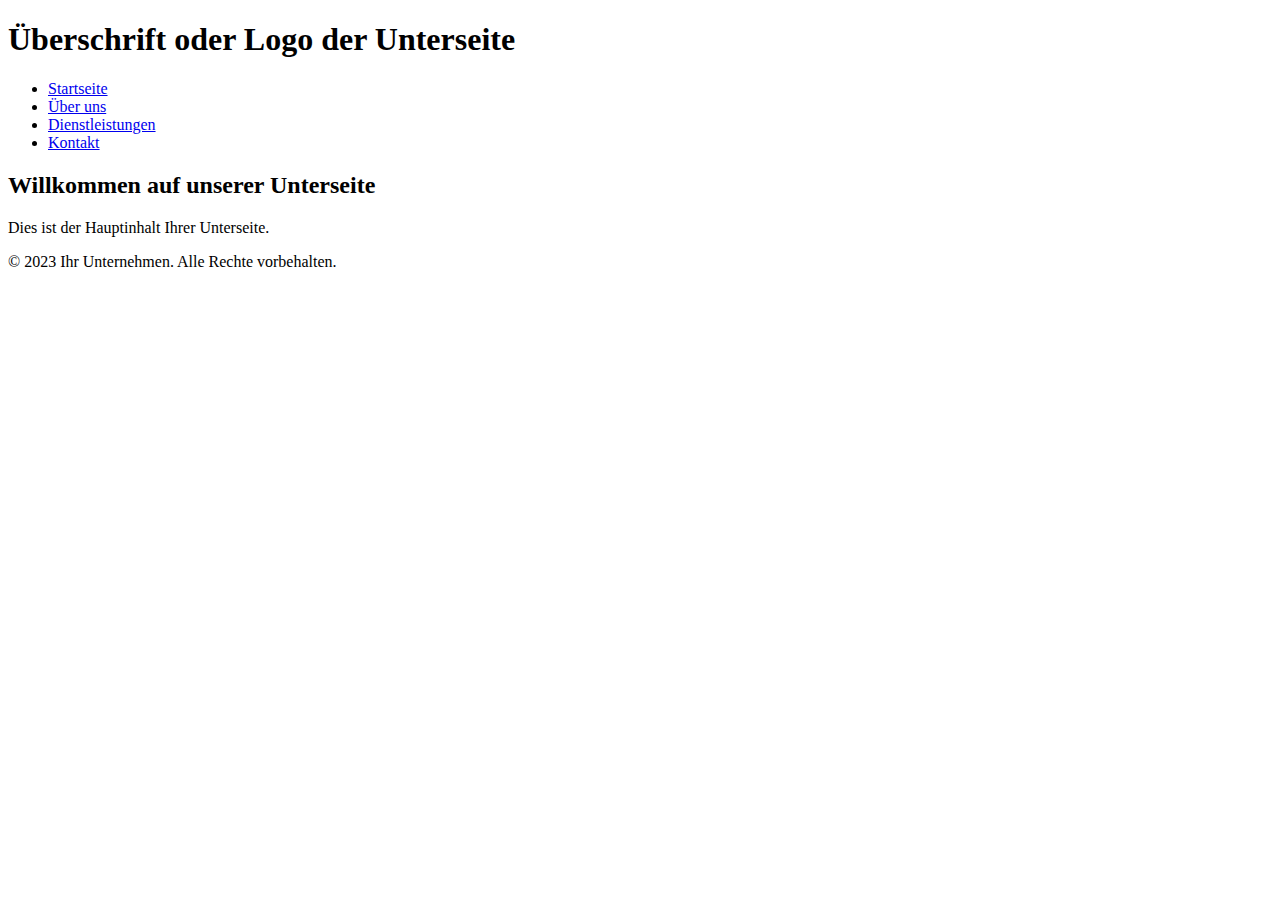
==== betriebe.html @ b52d3183 "my first commit" ====
<!DOCTYPE html>
<html>
<head>
    <meta charset="UTF-8">
    <title>Unterseite - Titel Ihrer Unterseite</title>
</head>
<body>
    <header>
        <h1>Überschrift oder Logo der Unterseite</h1>
        <nav>
            <ul>
                <li><a href="index.html">Startseite</a></li>
                <li><a href="überuns.html">Über uns</a></li>
                <li><a href="dienstleistungen.html">Dienstleistungen</a></li>
                <li><a href="kontakt.html">Kontakt</a></li>
            </ul>
        </nav>
    </header>

    <main>
        <h2>Willkommen auf unserer Unterseite</h2>
        <p>Dies ist der Hauptinhalt Ihrer Unterseite.</p>
    </main>

    <footer>
        <p>&copy; 2023 Ihr Unternehmen. Alle Rechte vorbehalten.</p>
    </footer>
</body>
</html>
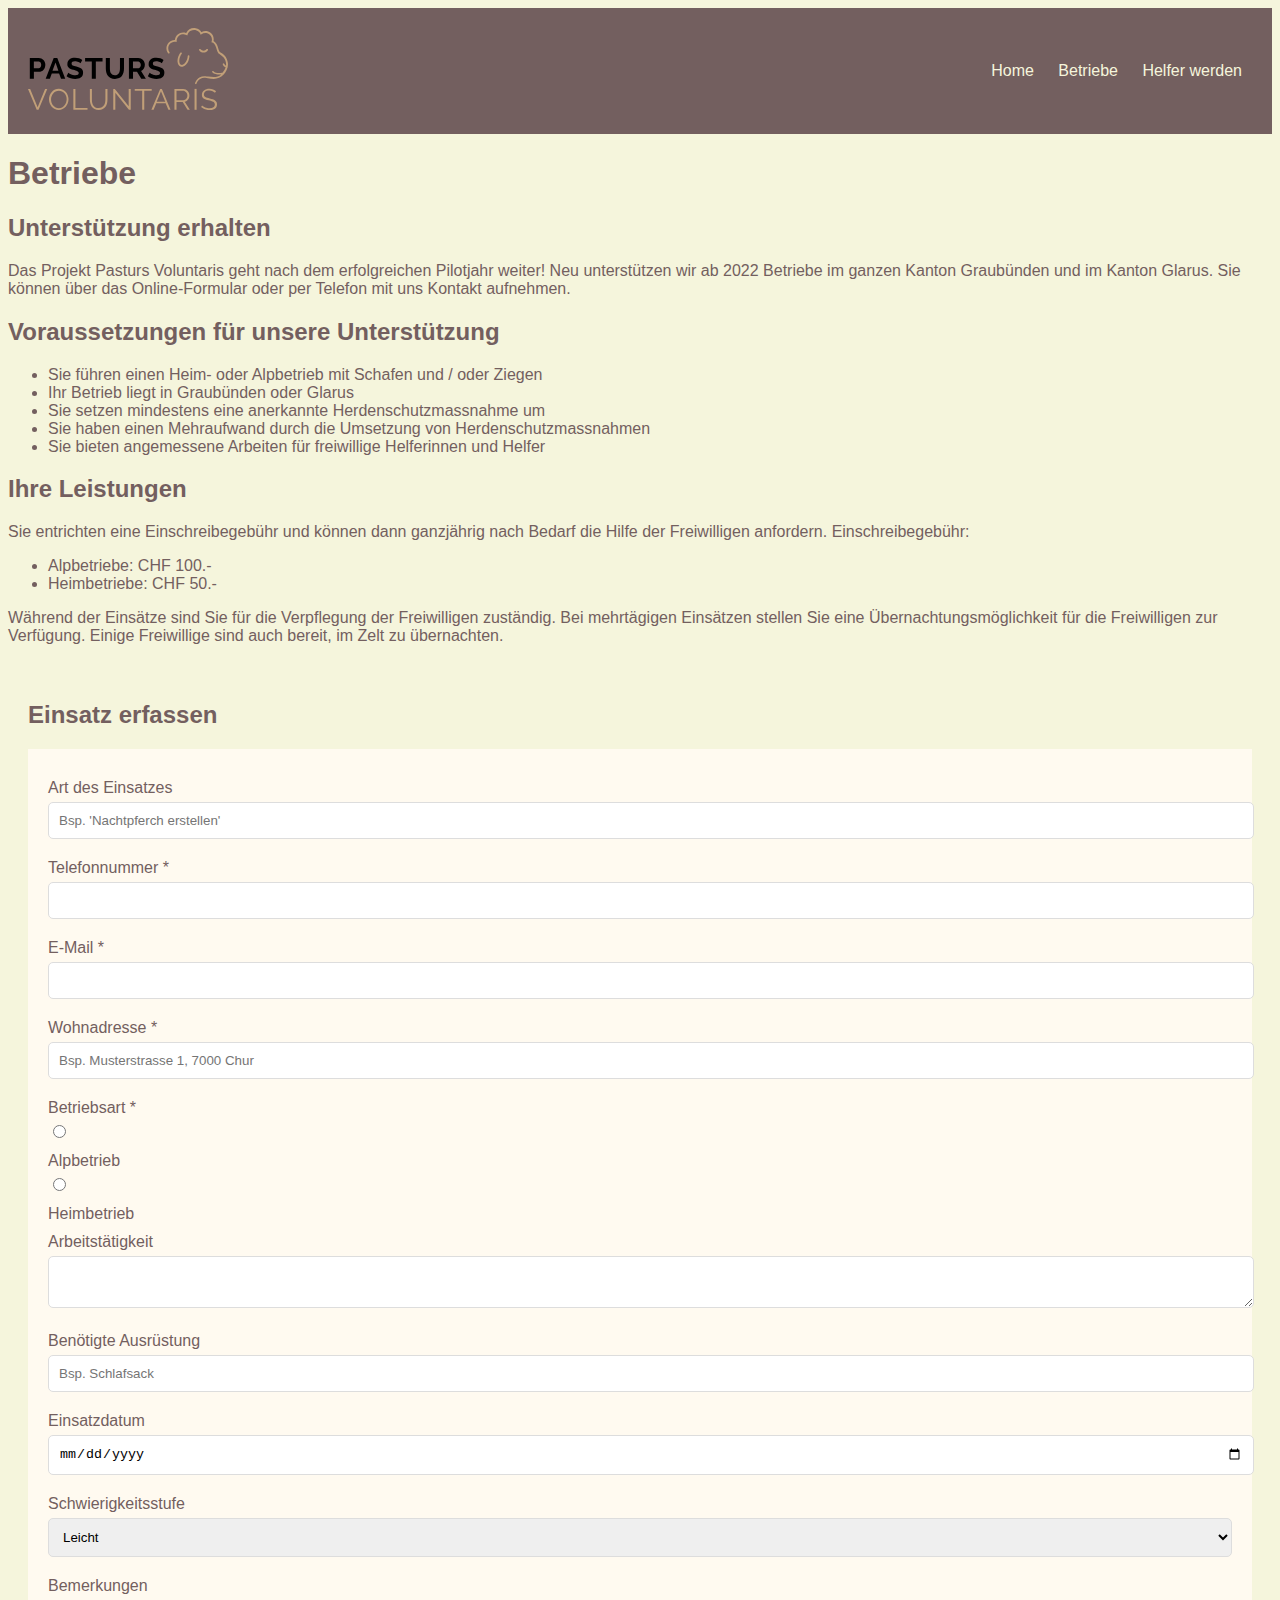
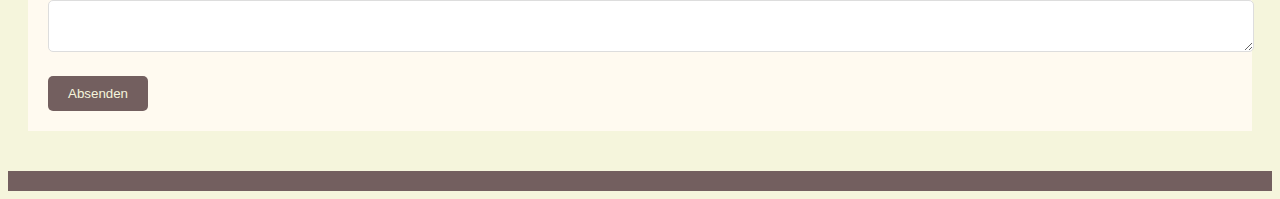
==== commit e27679ff: "new subpage "betriebe"" ====
--- a/betriebe.html
+++ b/betriebe.html
@@ -1,29 +1,125 @@
 <!DOCTYPE html>
-<html>
+<html lang="de">
 <head>
     <meta charset="UTF-8">
-    <title>Unterseite - Titel Ihrer Unterseite</title>
+    <title>Betriebe</title>
+    <link rel="stylesheet" href="style.css">
 </head>
+
 <body>
     <header>
-        <h1>Überschrift oder Logo der Unterseite</h1>
-        <nav>
+        <a href="index.html" id="logo-link"> <!-- Link zur Hauptseite -->
+        <img src="img/Logo_Pasturs-Voluntaris_farbe-positiv.svg" alt="Logo Pasturs Voluntaris" id="logo"> <!-- Hier füge das Logo ein -->
+        <nav id="main-nav"> <!-- ID für das Navigationsmenü hinzugefügt -->
             <ul>
-                <li><a href="index.html">Startseite</a></li>
-                <li><a href="überuns.html">Über uns</a></li>
-                <li><a href="dienstleistungen.html">Dienstleistungen</a></li>
-                <li><a href="kontakt.html">Kontakt</a></li>
+                <li><a href="index.html">Home</a></li>
+                <li><a href="betriebe.html">Betriebe</a></li>
+                <li><a href="kontaktformular.html">Helfer werden</a></li>
             </ul>
         </nav>
     </header>
 
-    <main>
-        <h2>Willkommen auf unserer Unterseite</h2>
-        <p>Dies ist der Hauptinhalt Ihrer Unterseite.</p>
-    </main>
+    <section id="betriebe-content">
+        <h1>Betriebe</h1>
+        <p> </p>
+        
+        <!-- Abschnitt für die Unterstützung -->
+        <section id="unterstuetzung">
+            <h2>Unterstützung erhalten</h2>
+            <p>Das Projekt Pasturs Voluntaris geht nach dem erfolgreichen Pilotjahr weiter!
+                Neu unterstützen wir ab 2022 Betriebe im ganzen Kanton Graubünden und im Kanton Glarus.
+                Sie können über das Online-Formular oder per Telefon mit uns Kontakt aufnehmen.</p>
+            <!-- Hier könnten weitere Details und Schritte folgen -->
+        </section>
+
+        <!-- Abschnitt für die Anforderungen -->
+        <section id="anforderungen">
+            <h2>Voraussetzungen für unsere Unterstützung</h2>
+            <ul>
+                <li>Sie führen einen Heim- oder Alpbetrieb mit Schafen und / oder Ziegen</li>
+                <li>Ihr Betrieb liegt in Graubünden oder Glarus</li>
+                <li>Sie setzen mindestens eine anerkannte Herdenschutzmassnahme um</li>
+                <li>Sie haben einen Mehraufwand durch die Umsetzung von Herdenschutzmassnahmen</li>
+                <li>Sie bieten angemessene Arbeiten für freiwillige Helferinnen und Helfer</li>
+            </ul>
+            
+        </section>
+
+        <!-- Abschnitt für die angebotenen Leistungen -->
+        <section id="leistungen">
+            <h2>Ihre Leistungen</h2>
+            <p>Sie entrichten eine Einschreibegebühr und können dann ganzjährig nach Bedarf die Hilfe der Freiwilligen anfordern.
+                Einschreibegebühr:
+            <ul><li>Alpbetriebe: CHF 100.-</li>
+                <li>Heimbetriebe: CHF 50.-</li>
+            </ul>     
+
+                Während der Einsätze sind Sie für die Verpflegung der Freiwilligen zuständig. Bei mehrtägigen Einsätzen stellen Sie eine Übernachtungsmöglichkeit für die Freiwilligen zur Verfügung. Einige Freiwillige sind auch bereit, im Zelt zu übernachten. </p>
+        </section>
+
+        <!-- Formular für den Einsatz -->
+        <section id="content">
+            <h2>Einsatz erfassen</h2>
+        <form id="einsatz-form" action="submit_form.php" method="post" onsubmit="return dankeNachricht()">
+            
+          
+            <label for="einsatzArt">Art des Einsatzes</label>
+            <input type="text" id="einsatzArt" name="einsatzArt" placeholder="Bsp. 'Nachtpferch erstellen'" required>
+          
+            <label for="telefonnummer">Telefonnummer *</label>
+            <input type="tel" id="telefonnummer" name="telefonnummer" required>
+          
+            <label for="email">E-Mail *</label>
+            <input type="email" id="email" name="email" required>
+          
+            <label for="adresse">Wohnadresse *</label>
+            <input type="text" id="adresse" name="adresse" placeholder="Bsp. Musterstrasse 1, 7000 Chur" required>
+          
+            <label for="betriebsart">Betriebsart *</label>
+            <div>
+              <input type="radio" id="alpbetrieb" name="betriebsart" value="alpbetrieb">
+              <label for="alpbetrieb">Alpbetrieb</label>
+          
+              <input type="radio" id="heimbetrieb" name="betriebsart" value="heimbetrieb">
+              <label for="heimbetrieb">Heimbetrieb</label>
+            </div>
+          
+            <label for="taetigkeit">Arbeitstätigkeit</label>
+            <textarea id="taetigkeit" name="taetigkeit"></textarea>
+          
+            <label for="ausruestung">Benötigte Ausrüstung</label>
+            <input type="text" id="ausruestung" name="ausruestung" placeholder="Bsp. Schlafsack">
+          
+            <label for="einsatzdatum">Einsatzdatum</label>
+            <input type="date" id="einsatzdatum" name="einsatzdatum" required>
+          
+            <label for="schwierigkeitsstufe">Schwierigkeitsstufe</label>
+            <select id="schwierigkeitsstufe" name="schwierigkeitsstufe">
+              <option value="leicht">Leicht</option>
+              <option value="mittel">Mittel</option>
+              <option value="schwer">Schwer</option>
+              <!-- Weitere Optionen hier einfügen -->
+            </select>
+          
+            <label for="bemerkungen">Bemerkungen</label>
+            <textarea id="bemerkungen" name="bemerkungen"></textarea>
+          
+            <input type="submit" value="Absenden">
+          </form>
+        </section>
+          
+          <script>
+          function dankeNachricht() {
+            alert("Vielen Dank! Ihre Anfrage wird schnellst möglich bearbeitet.");
+            return false; // oder false, wenn das Formular nicht gesendet werden soll
+          }
+          </script>
+          
+    </section>
 
     <footer>
-        <p>&copy; 2023 Ihr Unternehmen. Alle Rechte vorbehalten.</p>
+        <!-- Footer wie auf der Hauptseite -->
     </footer>
 </body>
 </html>
+
--- a/style.css
+++ b/style.css
@@ -0,0 +1,208 @@
+/* styles.css */
+
+
+
+/* Stilregel für den Header */
+
+header {
+    background-color: rgb(115, 95, 95); /* Hintergrundfarbe des Headers */
+    color: beige; /* Textfarbe im Header */
+    padding: 10px;
+}
+
+header {
+    display: flex;
+    justify-content: space-between;
+    align-items: center;
+}
+
+nav ul {
+    list-style: none;
+    margin: 0;
+    padding: 0;
+}
+
+nav ul li {
+    display: inline;
+    margin-right: 10px;
+}
+
+nav a {
+    text-decoration: none;
+    color: beige; /* Farbe der Navigationslinks */
+}
+
+#content {
+    padding: 20px;
+}
+
+/* Stilregel für das Logo */
+#logo {
+    width: 200px; /* Hier die gewünschte Breite einstellen */
+    height: auto; /* Die Höhe automatisch anpassen, um das Seitenverhältnis zu erhalten */
+    padding: 10px;
+}
+
+/* Stilregeln für das Navigationsmenü */
+#main-nav {
+    text-align: right; /* Text rechts ausrichten */
+}
+
+#main-nav ul {
+    list-style: none;
+    padding: 10px;
+}
+
+#main-nav li {
+    display: inline; /* Menüpunkte nebeneinander darstellen */
+    margin-left: 10px; /* Abstand zwischen den Menüpunkten hinzufügen */
+}
+
+#main-nav a {
+    text-decoration: none; /* Unterstreichung der Links entfernen */
+}
+
+
+
+
+
+
+
+
+
+
+
+
+/* Stilregel für den Body */
+body {
+    font-family: 'Poppins', sans-serif;
+    background-color: beige; /* Hauptfarbe */
+    color: rgb(115, 95, 95); /* Sekundärfarbe */
+}
+
+/* Stilregel für die Einsätze */
+
+.veranstaltung {
+    display: inline-block;
+    width: 25%;
+    margin: 5px;
+    padding: 20px;
+    text-align: center;
+    background-color: floralwhite;
+}
+
+/* Stilregel für die Buttons */
+
+.anmelden-button {
+    background-color: rgb(115, 95, 95);
+    color: #fff;
+    padding: 10px 20px;
+    border: none;
+    border-radius: 5px;
+    cursor: pointer;
+}
+
+.anmelden-button:hover {
+    background-color: #000000;
+}
+
+
+
+/* Stilregeln für Formularelemente */
+form {
+    background-color: floralwhite;
+    padding: 20px;
+    margin-bottom: 20px;
+}
+
+form h2 {
+    color: rgb(115, 95, 95);
+}
+
+form label {
+    display: block;
+    margin: 10px 0 5px 0;
+}
+
+form input[type="text"],
+form input[type="tel"],
+form input[type="email"],
+form input[type="date"],
+form select,
+form textarea {
+    width: 100%;
+    padding: 10px;
+    margin-bottom: 10px;
+    border: 1px solid #ddd;
+    border-radius: 5px;
+}
+
+form input[type="submit"] {
+    width: auto;
+    padding: 10px 20px;
+    background-color: rgb(115, 95, 95);
+    color: beige;
+    border: none;
+    border-radius: 5px;
+    cursor: pointer;
+    display: block;
+    margin-top: 10px;
+}
+
+form input[type="submit"]:hover {
+    background-color: #000000;
+}
+
+/* Responsive Stilregel, wenn nötig */
+@media (max-width: 768px) {
+    form {
+        padding: 10px;
+    }
+}
+
+
+
+
+
+
+
+
+/* Stilregel für den Footer */
+
+footer {
+    background-color: rgb(115, 95, 95); /* Hintergrundfarbe des Footers */
+    color: beige; /* Textfarbe im Footer */
+    text-align: center;
+    padding: 10px;
+}
+
+footer {
+    text-align: center; /* Den Text im Footer zentrieren */
+}
+
+/* Stilregel für die Links im Footer */
+footer a {
+    color: inherit; /* Die Farbe der Links erbt die Farbe des umgebenden Textes */
+    text-decoration: none; /* Unterstreichung der Links entfernen (optional) */
+}
+
+/* Zusätzliche Stilregeln für den Footer */
+.footer-section {
+    margin: 20px; /* Abstand zwischen den Footer-Abschnitten hinzufügen */
+}
+
+/* Stilregel, um Listenpunkte zu entfernen */
+.footer-section ul {
+    list-style: none;
+}
+
+/* Stilregel, um Listenpunkte zu entfernen */
+.footer-section ul {
+    list-style: none;
+    padding: 0; /* Zusätzlichen Abstand entfernen */
+}
+
+/* Stilregel, um die Links im Service-Abschnitt zu zentrieren */
+.footer-section ul li {
+    text-align: center;
+}
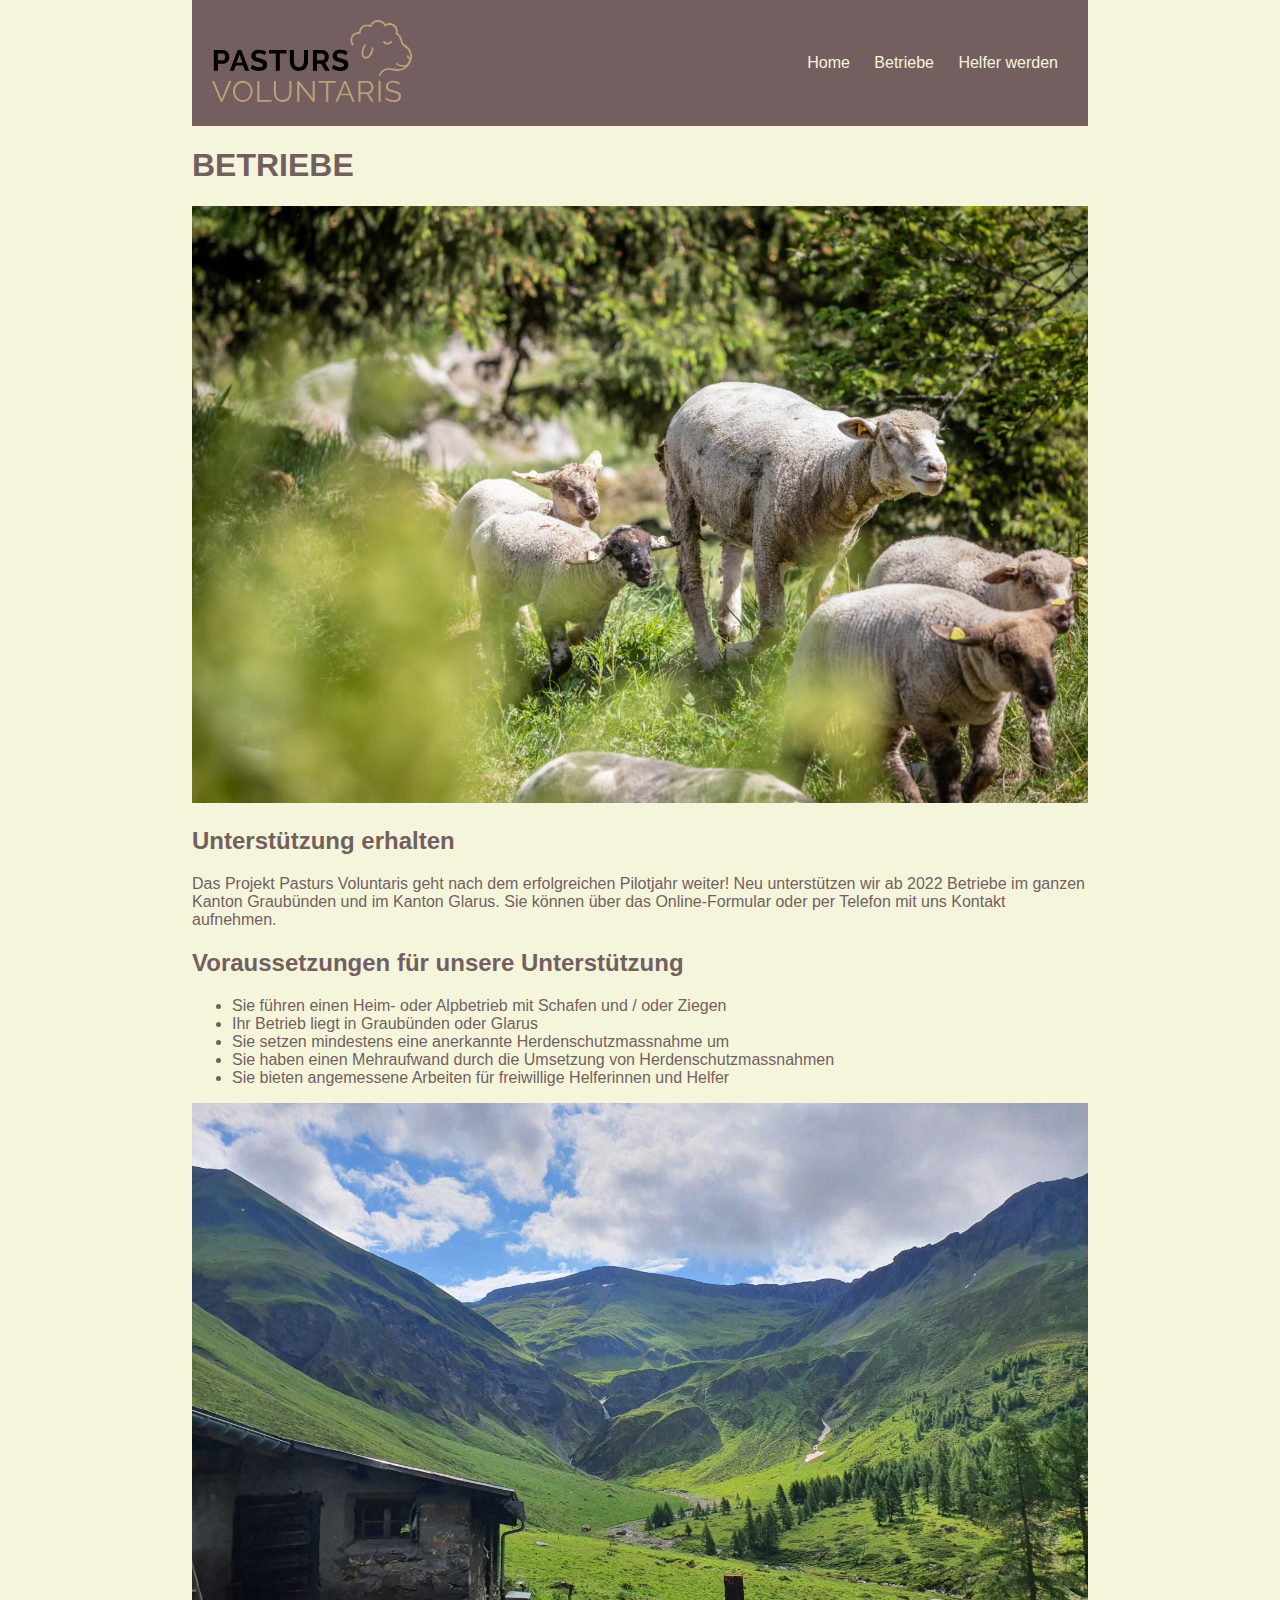
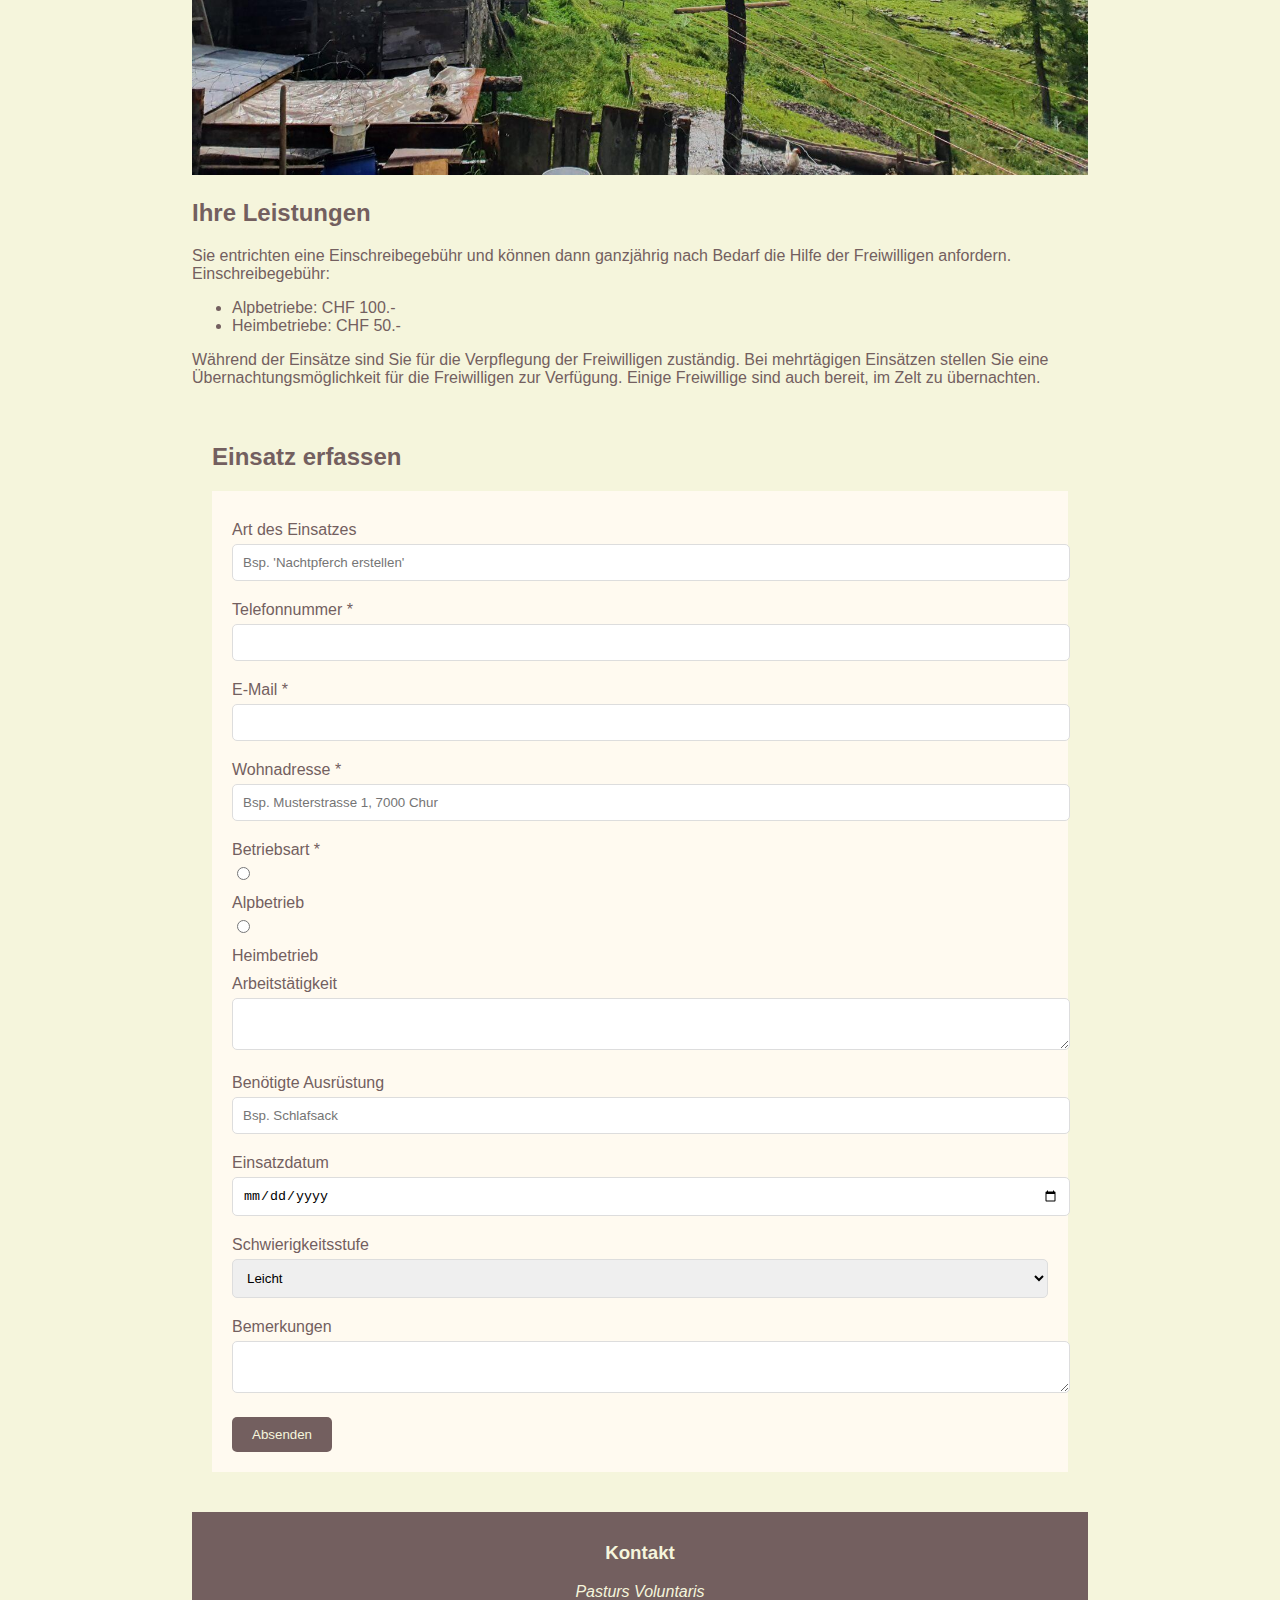
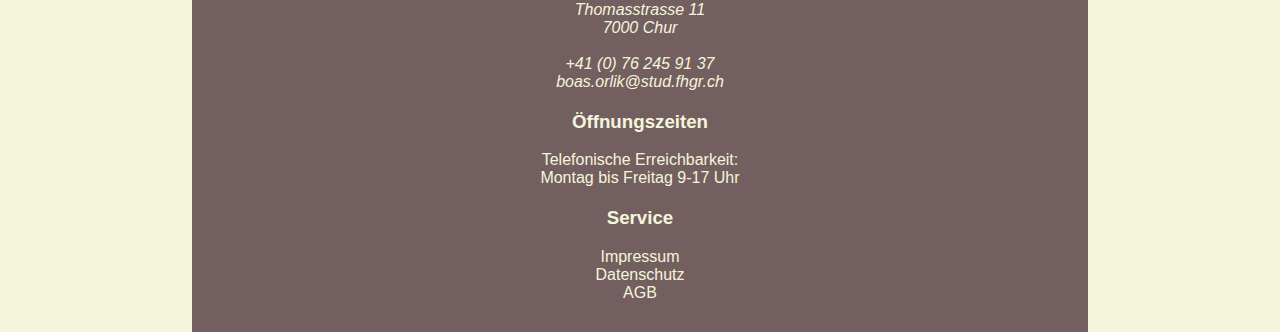
==== commit 8fed7910: "new subpage "helfer werden"" ====
--- a/betriebe.html
+++ b/betriebe.html
@@ -2,15 +2,38 @@
 <html lang="de">
 <head>
     <meta charset="UTF-8">
-    <title>Betriebe</title>
+    <title>Pasturs Voluntaris</title>
     <link rel="stylesheet" href="style.css">
+
+    <meta name="viewport" content="width=device-width, initial-scale=1, user-scalable=no">
+
+    <!-- Innerhalb Ihres HTML-Head-Tags -->
+    <script>
+    // JavaScript, um das Menü umzuschalten
+    function toggleMenu() {
+        var menu = document.getElementById('main-nav').getElementsByTagName('ul')[0];
+        if (menu.className === 'active') {
+            menu.className = '';
+        } else {
+            menu.className = 'active';
+        }
+    }
+    </script>
 </head>
+
 
 <body>
     <header>
-        <a href="index.html" id="logo-link"> <!-- Link zur Hauptseite -->
-        <img src="img/Logo_Pasturs-Voluntaris_farbe-positiv.svg" alt="Logo Pasturs Voluntaris" id="logo"> <!-- Hier füge das Logo ein -->
-        <nav id="main-nav"> <!-- ID für das Navigationsmenü hinzugefügt -->
+        <a href="index.html" id="logo-link">
+            <img src="img/Logo_Pasturs-Voluntaris_farbe-positiv.svg" alt="Logo Pasturs Voluntaris" id="logo">
+        </a>
+        <!-- Hamburger-Icon für kleine Bildschirme -->
+        <div class="hamburger" onclick="toggleMenu()">
+            <div></div>
+            <div></div>
+            <div></div>
+        </div>
+        <nav id="main-nav">
             <ul>
                 <li><a href="index.html">Home</a></li>
                 <li><a href="betriebe.html">Betriebe</a></li>
@@ -20,7 +43,8 @@
     </header>
 
     <section id="betriebe-content">
-        <h1>Betriebe</h1>
+        <h1>BETRIEBE</h1>
+        <img src="img/schaf2.jpg" alt="Schaf2" class="responsive-image"/>
         <p> </p>
         
         <!-- Abschnitt für die Unterstützung -->
@@ -29,6 +53,7 @@
             <p>Das Projekt Pasturs Voluntaris geht nach dem erfolgreichen Pilotjahr weiter!
                 Neu unterstützen wir ab 2022 Betriebe im ganzen Kanton Graubünden und im Kanton Glarus.
                 Sie können über das Online-Formular oder per Telefon mit uns Kontakt aufnehmen.</p>
+
             <!-- Hier könnten weitere Details und Schritte folgen -->
         </section>
 
@@ -43,6 +68,8 @@
                 <li>Sie bieten angemessene Arbeiten für freiwillige Helferinnen und Helfer</li>
             </ul>
             
+            <img src="img/alp.jpeg" alt="Alp" class="responsive-image"/>
+
         </section>
 
         <!-- Abschnitt für die angebotenen Leistungen -->
@@ -62,37 +89,53 @@
             <h2>Einsatz erfassen</h2>
         <form id="einsatz-form" action="submit_form.php" method="post" onsubmit="return dankeNachricht()">
             
-          
+            <div class="form-row">
             <label for="einsatzArt">Art des Einsatzes</label>
             <input type="text" id="einsatzArt" name="einsatzArt" placeholder="Bsp. 'Nachtpferch erstellen'" required>
+            </div>
           
+            <div class="form-row">
             <label for="telefonnummer">Telefonnummer *</label>
             <input type="tel" id="telefonnummer" name="telefonnummer" required>
-          
+            </div>
+
+            <div class="form-row">
             <label for="email">E-Mail *</label>
             <input type="email" id="email" name="email" required>
+            </div>
           
+            <div class="form-row">
             <label for="adresse">Wohnadresse *</label>
             <input type="text" id="adresse" name="adresse" placeholder="Bsp. Musterstrasse 1, 7000 Chur" required>
+            </div>
           
+            <div class="form-row">
             <label for="betriebsart">Betriebsart *</label>
-            <div>
+                <div>
               <input type="radio" id="alpbetrieb" name="betriebsart" value="alpbetrieb">
               <label for="alpbetrieb">Alpbetrieb</label>
           
               <input type="radio" id="heimbetrieb" name="betriebsart" value="heimbetrieb">
               <label for="heimbetrieb">Heimbetrieb</label>
+                </div>
+            </div>
+
+            <div class="form-row">
+            <label for="taetigkeit">Arbeitstätigkeit</label>
+            <textarea id="taetigkeit" name="taetigkeit"></textarea>
+            </div>
+
+            <div class="form-row">
+            <label for="ausruestung">Benötigte Ausrüstung</label>
+            <input type="text" id="ausruestung" name="ausruestung" placeholder="Bsp. Schlafsack">
+            </div>  
+          
+            <div class="form-row">
+            <label for="einsatzdatum">Einsatzdatum</label>
+            <input type="date" id="einsatzdatum" name="einsatzdatum" required>
             </div>
           
-            <label for="taetigkeit">Arbeitstätigkeit</label>
-            <textarea id="taetigkeit" name="taetigkeit"></textarea>
-          
-            <label for="ausruestung">Benötigte Ausrüstung</label>
-            <input type="text" id="ausruestung" name="ausruestung" placeholder="Bsp. Schlafsack">
-          
-            <label for="einsatzdatum">Einsatzdatum</label>
-            <input type="date" id="einsatzdatum" name="einsatzdatum" required>
-          
+            <div class="form-row">
             <label for="schwierigkeitsstufe">Schwierigkeitsstufe</label>
             <select id="schwierigkeitsstufe" name="schwierigkeitsstufe">
               <option value="leicht">Leicht</option>
@@ -100,9 +143,12 @@
               <option value="schwer">Schwer</option>
               <!-- Weitere Optionen hier einfügen -->
             </select>
+            </div>
           
+            <div class="form-row">
             <label for="bemerkungen">Bemerkungen</label>
             <textarea id="bemerkungen" name="bemerkungen"></textarea>
+            </div>
           
             <input type="submit" value="Absenden">
           </form>
@@ -118,7 +164,31 @@
     </section>
 
     <footer>
-        <!-- Footer wie auf der Hauptseite -->
+        <div class="footer-section">
+            <h3>Kontakt</h3>
+            <address>
+                Pasturs Voluntaris<br>
+                Thomasstrasse 11<br>
+                7000 Chur<br><br>
+                <a href="tel:+41762459137">+41 (0) 76 245 91 37</a><br>
+                <a href="mailto:boas.orlik@stud.fhgr.ch">boas.orlik@stud.fhgr.ch</a>
+            </address>
+        </div>
+        
+        <div class="footer-section">
+            <h3>Öffnungszeiten</h3>
+            <p>Telefonische Erreichbarkeit:<br>
+            Montag bis Freitag 9-17 Uhr</p>
+        </div>
+        
+        <div class="footer-section">
+            <h3>Service</h3>
+            <ul>
+                <li><a href="impressum.html">Impressum</a></li>
+                <li><a href="datenschutz.html">Datenschutz</a></li>
+                <li><a href="agb.html">AGB</a></li>
+            </ul>
+        </div>
     </footer>
 </body>
 </html>
--- a/style.css
+++ b/style.css
@@ -61,6 +61,70 @@
 #main-nav a {
     text-decoration: none; /* Unterstreichung der Links entfernen */
 }
+
+
+
+
+/* Stil für das Hamburger-Menü */
+
+/* Das Hamburger-Menü-Icon */
+.hamburger {
+    display: none; /* Standardmäßig nicht anzeigen */
+    cursor: pointer;
+}
+
+/* Das Hamburger-Menü-Icon in Linien */
+.hamburger div {
+    width: 30px; /* Breite der Hamburger-Menülinien */
+    height: 3px; /* Höhe der Hamburger-Menülinien */
+    background-color: #fff;
+    margin: 5px 0;
+    transition: 0.4s;
+}
+
+/* Navigation für kleine Bildschirme verstecken */
+@media (max-width: 768px) {
+    .hamburger {
+        display: block;
+    }
+
+    #main-nav {
+        z-index: 999; /* Stellen Sie sicher, dass das Menü über anderen Inhalten liegt */
+        position: fixed; /* Positioniert das Menü relativ zum Viewport */
+        top: 0;
+        left: 0;
+        right: 0;
+        /* Weitere Stile hier ... */
+    }
+
+    #main-nav ul {
+        position: absolute;
+        right: -100%;
+        top: 60px;
+        flex-direction: column;
+        background-color: rgb(115, 95, 95);
+        width: 200px;
+        border-radius: 5px;
+        transition: 0.3s;
+    }
+
+    #main-nav ul li {
+        display: block;
+        text-align: center;
+    }
+
+    #main-nav ul li a {
+        padding: 10px;
+        display: block;
+    }
+
+    /* Stil wenn das Menü geöffnet ist */
+    #main-nav ul.active {
+        right: 0;
+    }
+}
+
+
 
 
 
@@ -78,7 +142,25 @@
     font-family: 'Poppins', sans-serif;
     background-color: beige; /* Hauptfarbe */
     color: rgb(115, 95, 95); /* Sekundärfarbe */
-}
+    max-width: 70%; /* Maximale Breite auf 70% des Bildschirms setzen */
+    margin: auto; /* Zentriert den Inhalt horizontal */
+}
+
+/* Responsive Stilregel für kleine Bildschirme */
+@media (max-width: 768px) {
+    body {
+        max-width: 100%; /* Für kleine Bildschirme 100% Breite */
+    }
+    /* Stile für ein Hamburger-Menü hinzufügen */
+}
+
+
+/* Stilregel für Bilder*/
+.responsive-image {
+    max-width: 100%;
+    height: auto;
+  }  
+
 
 /* Stilregel für die Einsätze */
 
@@ -160,6 +242,11 @@
     }
 }
 
+/* Zusätzliches CSS für das Formular */
+.form-row {
+    margin-bottom: 10px;
+}
+
 
 
 
